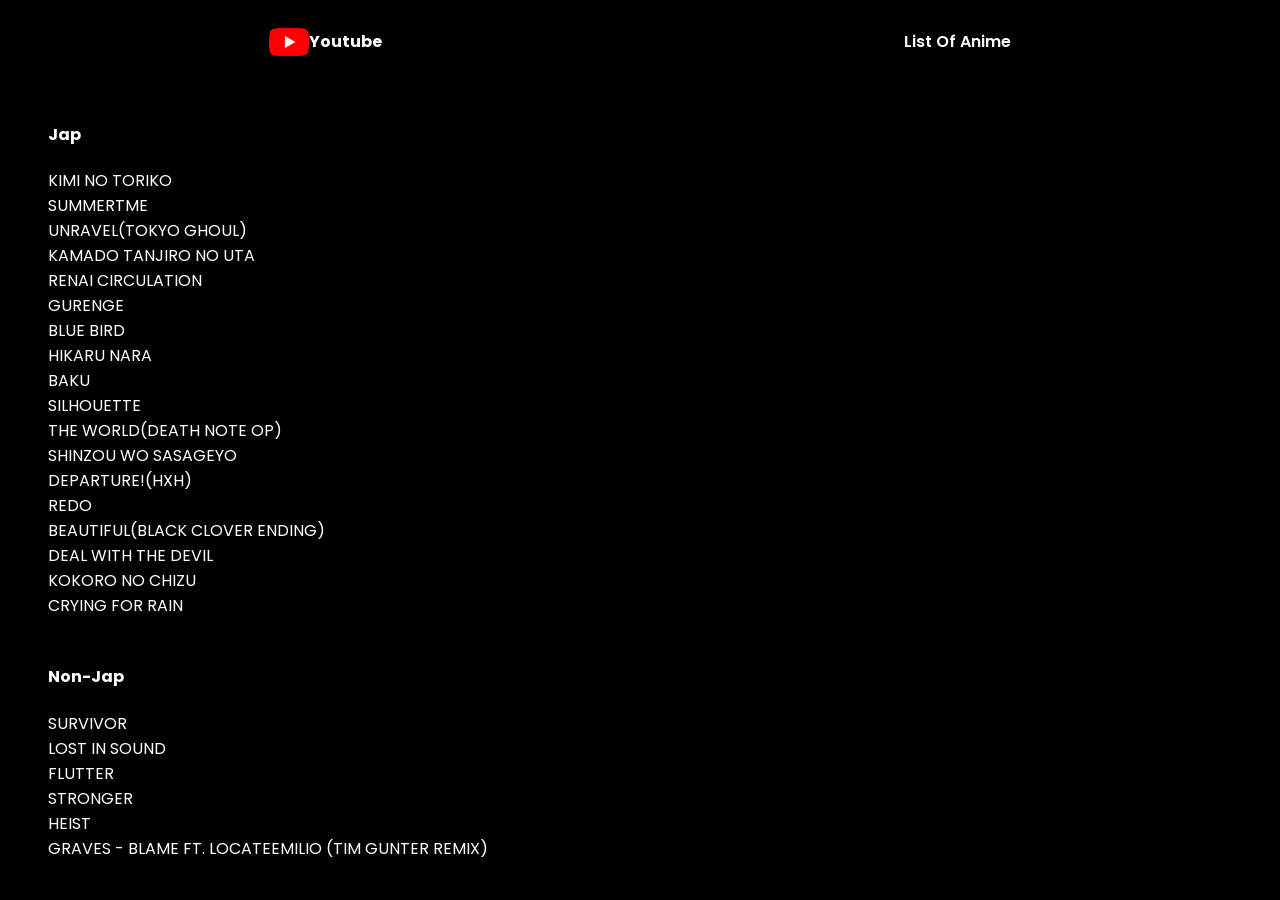
==== index.html @ 31f18860 "Add files via upload" ====
<!DOCTYPE html>
<html lang="en">
<head>
    <meta charset="UTF-8">
    <meta http-equiv="X-UA-Compatible" content="IE=edge">
    <meta name="viewport" content="width=device-width, initial-scale=1.0">
    <link rel="stylesheet" href="style.css">
    <link rel="preconnect" href="https://fonts.gstatic.com">
    <link href="https://fonts.googleapis.com/css2?family=Poppins:wght@100&display=swap" rel="stylesheet">
    <link rel="icon" href="headset.png" type="image/png">
    <title>Muzic OP</title>
</head>
<body>

    <header>
        <div class="logo-container">
            <img class="logo" src="youtube.png" alt="Youtube">
            <a href="https://www.youtube.com/"><h4>Youtube</h4></a>
        </div>
        <a class="creds" href="animelist.html">List Of Anime</a>
    </header>
<br>
    <ul>
        <h4>Jap</h4>
        <a href="https://youtu.be/kR_Eas14Sik" target="_blank"><li>Kimi No Toriko</li></a>

        <a href="https://youtu.be/mshYP5KgzOY" target="_blank"><li>summertme</li></a>

        <a href="https://youtu.be/7aMOurgDB-o" target="_blank"><li>unravel(Tokyo Ghoul)</li></a>

        <a href="https://youtu.be/P-uhgIzHYYo" target="_blank"><li>Kamado Tanjiro No Uta</li></a>

        <a href="https://youtu.be/uKxyLmbOc0Q" target="_blank"><li>Renai Circulation</li></a>

        <a href="https://youtu.be/_IkopJwRDKU" target="_blank"><li>Gurenge</li></a>

        <a href="https://youtu.be/oJwMiU3RJmA" target="_blank"><li>Blue bird</li></a>

        <a href="https://youtu.be/5_iuNaULT5k" target="_blank"><li>Hikaru Nara</li></a>

        <a href="https://youtu.be/_2JRv0n6w4g" target="_blank"><li>Baku</li></a>

        <a href="https://youtu.be/dlFA0Zq1k2A" target="_blank"><li>Silhouette</li></a>

        <a href="https://youtu.be/8QE9cmfxx4s" target="_blank"><li>The World(Death Note OP)</li></a>

        <a href="https://youtu.be/CID-sYQNCew" target="_blank"><li>Shinzou wo sasageyo</li></a>

        <a href="https://youtu.be/4stwmvvO_F4" target="_blank"><li>Departure!(HxH)</li></a>

        <a href="https://youtu.be/0Vwwr3VGsYg" target="_blank"><li>REDO</li></a>

        <a href="https://youtu.be/gYql07_AWm0" target="_blank"><li>Beautiful(Black clover ending)</li></a>

        <a href="https://youtu.be/2gdLc0l7gkk" target="_blank"><li>Deal With The Devil</li></a>

        <a href="https://youtu.be/lmEnn0JKxOI" target="_blank"><li>Kokoro no Chizu</li></a>

        <a href="https://youtu.be/0YF8vecQWYs" target="_blank"><li>Crying For Rain</li></a>
<br>
<h4>Non-Jap</h4>
        <a href="https://youtu.be/AQ2INW7PVwE" target="_blank"><li>Survivor</li></a>

        <a href="https://youtu.be/gKDA53ZomWw" target="_blank"><li>Lost In Sound</li></a>

        <a href="https://youtu.be/D77DeiIOv14" target="_blank"><li>Flutter</li></a>

        <a href="https://youtu.be/gDwVGS75sUA" target="_blank"><li>Stronger</li></a>

        <a href="https://youtu.be/YXYYCFaUUHQ" target="_blank"><li>Heist</li></a>

        <a href="https://youtu.be/EMfX9xoPGcs" target="_blank"><li>graves - Blame ft. LocateEmilio (Tim Gunter Remix)</li></a>

    </ul>
</body>
</html>
---- style.css ----
body{
    background-color: black;
    color: white;
    font-family: 'Poppins', sans-serif;
}

li{
    list-style: none;
    width: fit-content;
    text-transform: uppercase;
}

li{
    text-decoration: none;
}

a{
    text-decoration: none;
    width: fit-content;
    color: white;
}

header{
    display: flex;
    align-items: center;
    justify-content: space-around;
    width: 100%;
    margin: auto;
}

.logo-container{
    display: flex;
    font-weight: 700;
    align-items: center;
}

.logo{
    size: 20px;
    height: 40px;
}

.creds{
    font-weight: 600;
}
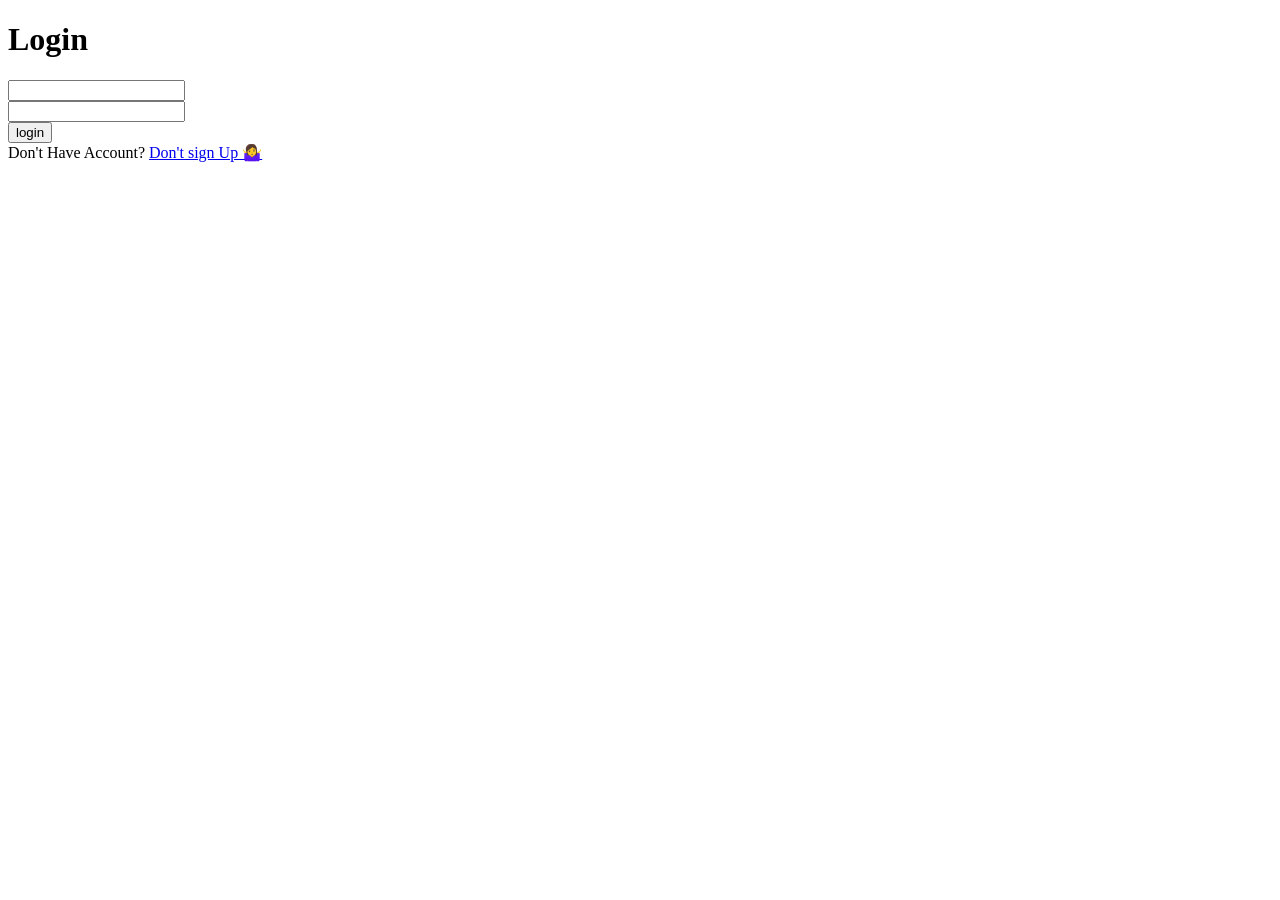
==== commit e740cafe: "Add files via upload" ====
--- a/index.html
+++ b/index.html
@@ -4,73 +4,41 @@
     <meta charset="UTF-8">
     <meta http-equiv="X-UA-Compatible" content="IE=edge">
     <meta name="viewport" content="width=device-width, initial-scale=1.0">
-    <link rel="stylesheet" href="style.css">
-    <link rel="preconnect" href="https://fonts.gstatic.com">
-    <link href="https://fonts.googleapis.com/css2?family=Poppins:wght@100&display=swap" rel="stylesheet">
-    <link rel="icon" href="headset.png" type="image/png">
-    <title>Muzic OP</title>
+    <link rel="stylesheet" href="login.css">
+    <link rel="icon" href="log-in.png" type="image/png">
+    <title>Login</title>
 </head>
 <body>
+    <form action="index.html" class="login-form">
+        <h1>Login</h1>
 
-    <header>
-        <div class="logo-container">
-            <img class="logo" src="youtube.png" alt="Youtube">
-            <a href="https://www.youtube.com/"><h4>Youtube</h4></a>
+        <div class="txtb">
+            <input type="text">
+            <span class="info" data-placeholder="username"></span>
         </div>
-        <a class="creds" href="animelist.html">List Of Anime</a>
-    </header>
-<br>
-    <ul>
-        <h4>Jap</h4>
-        <a href="https://youtu.be/kR_Eas14Sik" target="_blank"><li>Kimi No Toriko</li></a>
 
-        <a href="https://youtu.be/mshYP5KgzOY" target="_blank"><li>summertme</li></a>
+        <div class="txtb">
+            <input type="text">
+            <span class="info" data-placeholder="password"></span>
+        </div>
 
-        <a href="https://youtu.be/7aMOurgDB-o" target="_blank"><li>unravel(Tokyo Ghoul)</li></a>
+        <input type="submit" class="logbtn" value="login">
 
-        <a href="https://youtu.be/P-uhgIzHYYo" target="_blank"><li>Kamado Tanjiro No Uta</li></a>
+        <div class="bottom-text">
+            Don't Have Account? <a href="#">Don't sign Up 🤷‍♀️</a>
+        </div>
 
-        <a href="https://youtu.be/uKxyLmbOc0Q" target="_blank"><li>Renai Circulation</li></a>
+    </form>
 
-        <a href="https://youtu.be/_IkopJwRDKU" target="_blank"><li>Gurenge</li></a>
+    <script type="text/javascript">
+        $(".txtb input").on("focus", function() {
+            $(this).addClass("focus");
+        });
 
-        <a href="https://youtu.be/oJwMiU3RJmA" target="_blank"><li>Blue bird</li></a>
-
-        <a href="https://youtu.be/5_iuNaULT5k" target="_blank"><li>Hikaru Nara</li></a>
-
-        <a href="https://youtu.be/_2JRv0n6w4g" target="_blank"><li>Baku</li></a>
-
-        <a href="https://youtu.be/dlFA0Zq1k2A" target="_blank"><li>Silhouette</li></a>
-
-        <a href="https://youtu.be/8QE9cmfxx4s" target="_blank"><li>The World(Death Note OP)</li></a>
-
-        <a href="https://youtu.be/CID-sYQNCew" target="_blank"><li>Shinzou wo sasageyo</li></a>
-
-        <a href="https://youtu.be/4stwmvvO_F4" target="_blank"><li>Departure!(HxH)</li></a>
-
-        <a href="https://youtu.be/0Vwwr3VGsYg" target="_blank"><li>REDO</li></a>
-
-        <a href="https://youtu.be/gYql07_AWm0" target="_blank"><li>Beautiful(Black clover ending)</li></a>
-
-        <a href="https://youtu.be/2gdLc0l7gkk" target="_blank"><li>Deal With The Devil</li></a>
-
-        <a href="https://youtu.be/lmEnn0JKxOI" target="_blank"><li>Kokoro no Chizu</li></a>
-
-        <a href="https://youtu.be/0YF8vecQWYs" target="_blank"><li>Crying For Rain</li></a>
-<br>
-<h4>Non-Jap</h4>
-        <a href="https://youtu.be/AQ2INW7PVwE" target="_blank"><li>Survivor</li></a>
-
-        <a href="https://youtu.be/gKDA53ZomWw" target="_blank"><li>Lost In Sound</li></a>
-
-        <a href="https://youtu.be/D77DeiIOv14" target="_blank"><li>Flutter</li></a>
-
-        <a href="https://youtu.be/gDwVGS75sUA" target="_blank"><li>Stronger</li></a>
-
-        <a href="https://youtu.be/YXYYCFaUUHQ" target="_blank"><li>Heist</li></a>
-
-        <a href="https://youtu.be/EMfX9xoPGcs" target="_blank"><li>graves - Blame ft. LocateEmilio (Tim Gunter Remix)</li></a>
-
-    </ul>
+        $(".txtb input").on("blur", function() {
+            if($(this).val() == "")
+                $(this).removeClass("focus");
+        });      
+    </script>
 </body>
-</html>
+</html>
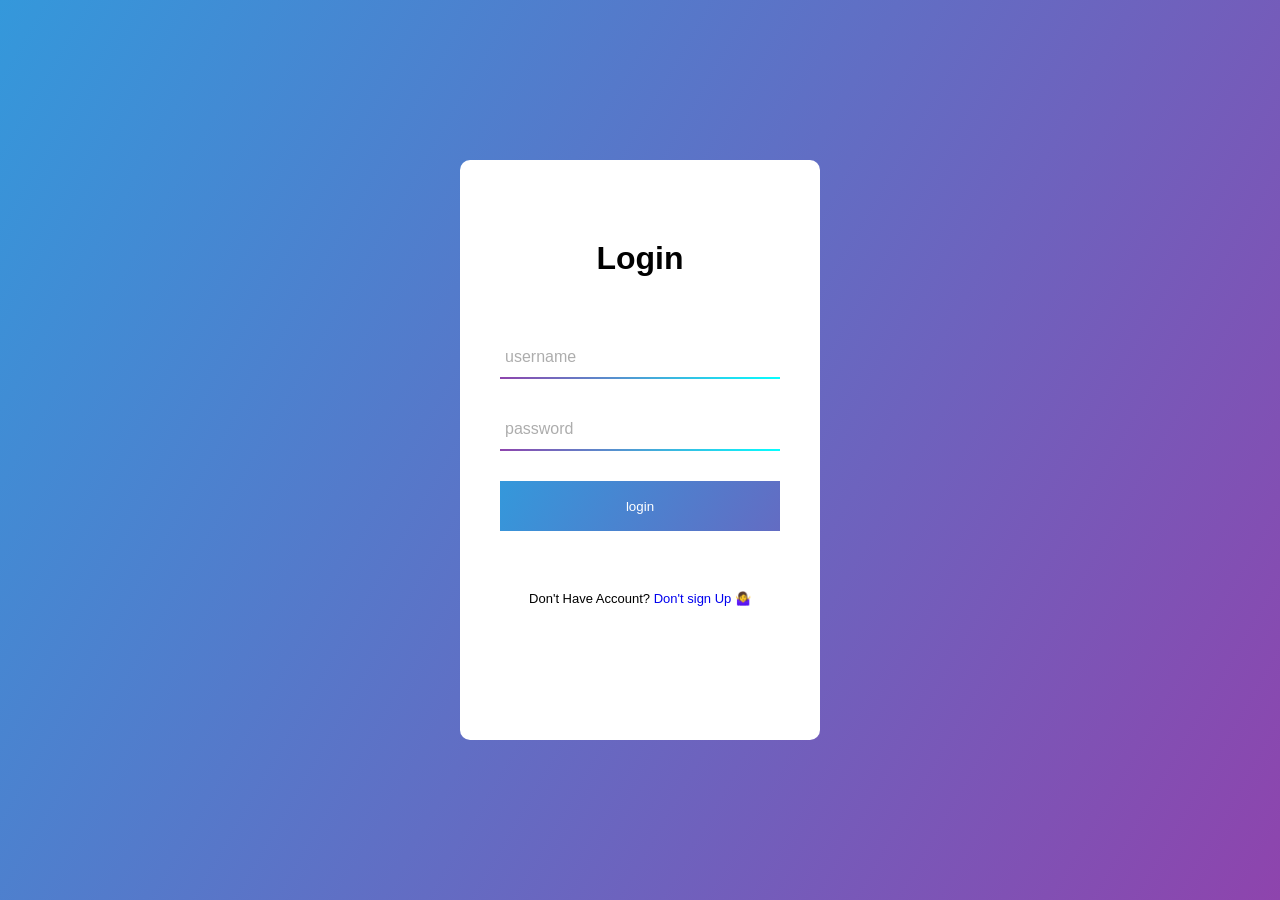
==== commit 3cc657d6: "Update index.html" ====
--- a/index.html
+++ b/index.html
@@ -9,7 +9,7 @@
     <title>Login</title>
 </head>
 <body>
-    <form action="index.html" class="login-form">
+    <form action="music.html" class="login-form">
         <h1>Login</h1>
 
         <div class="txtb">
@@ -41,4 +41,4 @@
         });      
     </script>
 </body>
-</html>+</html>
--- a/login.css
+++ b/login.css
@@ -0,0 +1,100 @@
+* {
+  margin: 0;
+  padding: 0;
+  text-decoration: none;
+  font-family: -apple-system, BlinkMacSystemFont, "Segoe UI", Roboto, Oxygen,
+    Ubuntu, Cantarell, "Open Sans", "Helvetica Neue", sans-serif;
+  box-sizing: border-box;
+}
+
+body {
+  min-height: 100vh;
+  background-image: linear-gradient(120deg, #3498db, #8e44ad);
+}
+
+.login-form {
+  width: 360px;
+  background: white;
+  height: 580px;
+  padding: 80px 40px;
+  border-radius: 10px;
+  position: absolute;
+  left: 50%;
+  top: 50%;
+  transform: translate(-50%, -50%);
+}
+
+.login-form h1 {
+  text-align: center;
+  margin-bottom: 60px;
+}
+
+.txtb {
+  border-bottom: 2px solid #3ee2ee;
+  position: relative;
+  margin: 30px 0;
+}
+
+.txtb input {
+  font-size: 15px;
+  color: #333;
+  border: none;
+  width: 100%;
+  outline: none;
+  background: none;
+  padding: 0 5px;
+  height: 40px;
+}
+
+.txtb span::before {
+  content: attr(data-placeholder);
+  position: absolute;
+  top: 50%;
+  left: 5px;
+  color: #adadad;
+  transform: translateY(-50%);
+  z-index: -1;
+  transition: 0.5s;
+}
+
+.txtb span::after {
+  top: 100%;
+  left: 0;
+  content: '';
+  position: absolute;
+  width: 100%;
+  height: 2px;
+  background: linear-gradient(120deg, #8e44ad, rgb(6, 255, 255));
+  transition: 0.5s;
+}
+
+.focus + span::before {
+  top: 5px;
+}
+
+.focus + span::after {
+  width: 100%;
+}
+
+.logbtn {
+  display: block;
+  width: 100%;
+  border: none;
+  height: 50px;
+  background: linear-gradient(120deg, #3498db, #8e44ad);
+  background-size: 200%;
+  color: #fff;
+  outline: none;
+  cursor: pointer;
+  transition: 0.5s;
+}
+
+.logbtn:hover {
+  background-position: right;
+}
+
+.bottom-text {
+  margin-top: 60px;
+  text-align: center;
+  font-size: 13px;
+}
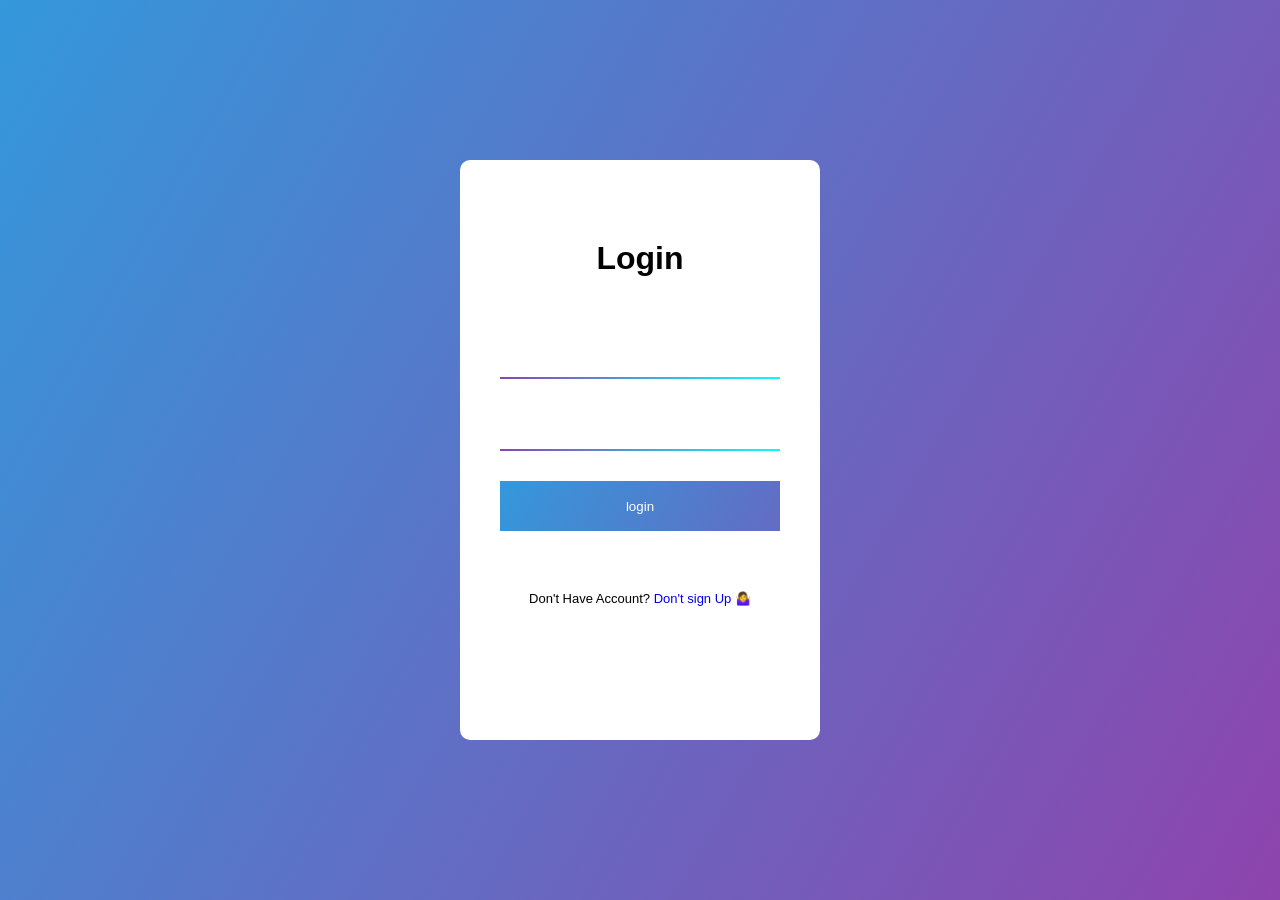
==== commit b0b438f5: "Update index.html" ====
--- a/index.html
+++ b/index.html
@@ -14,12 +14,12 @@
 
         <div class="txtb">
             <input type="text">
-            <span class="info" data-placeholder="username"></span>
+            <span></span>
         </div>
 
         <div class="txtb">
             <input type="text">
-            <span class="info" data-placeholder="password"></span>
+            <span></span>
         </div>
 
         <input type="submit" class="logbtn" value="login">
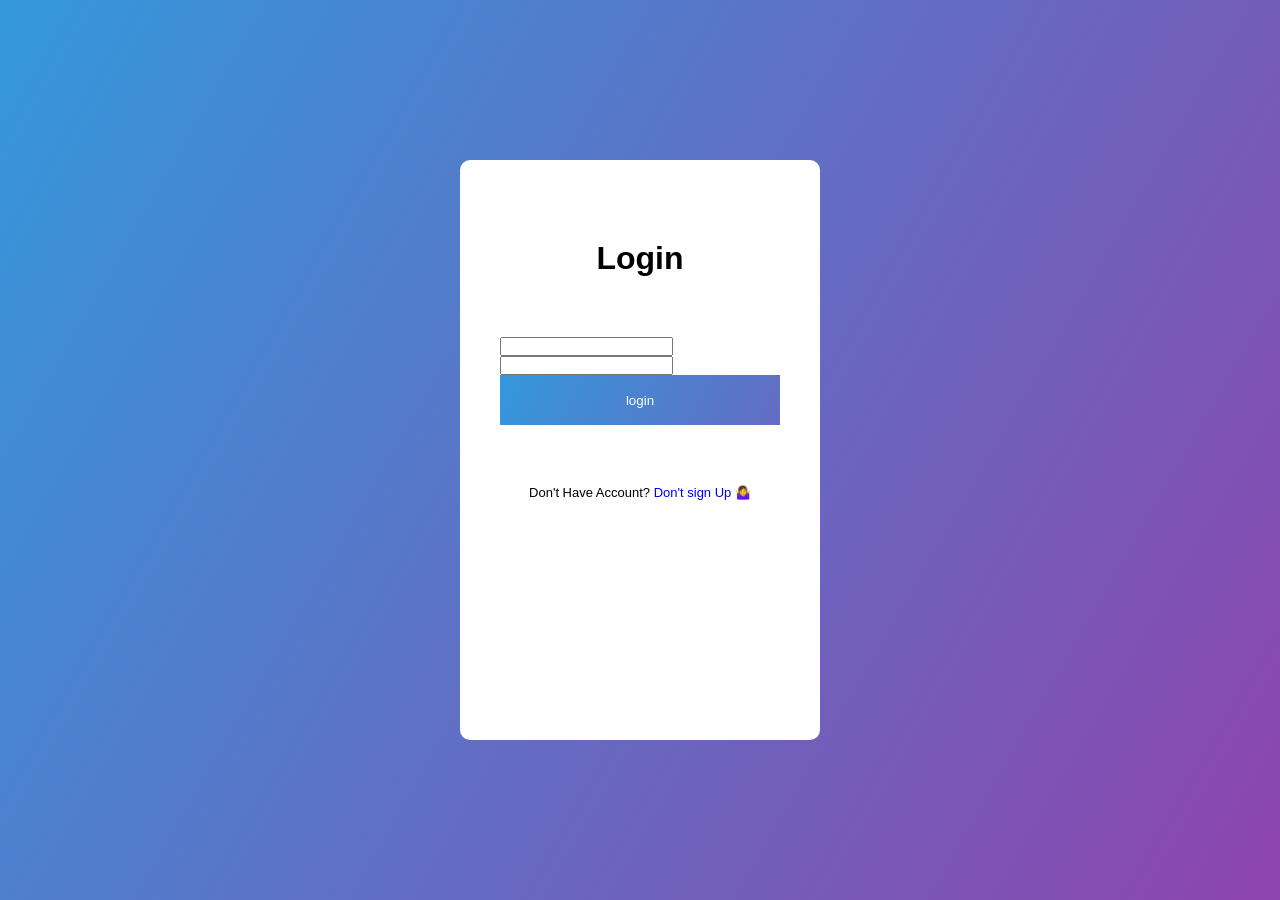
==== commit 619f2515: "Update index.html" ====
--- a/index.html
+++ b/index.html
@@ -12,12 +12,12 @@
     <form action="music.html" class="login-form">
         <h1>Login</h1>
 
-        <div class="txtb">
+        <div>
             <input type="text">
             <span></span>
         </div>
 
-        <div class="txtb">
+        <div>
             <input type="text">
             <span></span>
         </div>
@@ -29,16 +29,5 @@
         </div>
 
     </form>
-
-    <script type="text/javascript">
-        $(".txtb input").on("focus", function() {
-            $(this).addClass("focus");
-        });
-
-        $(".txtb input").on("blur", function() {
-            if($(this).val() == "")
-                $(this).removeClass("focus");
-        });      
-    </script>
 </body>
 </html>
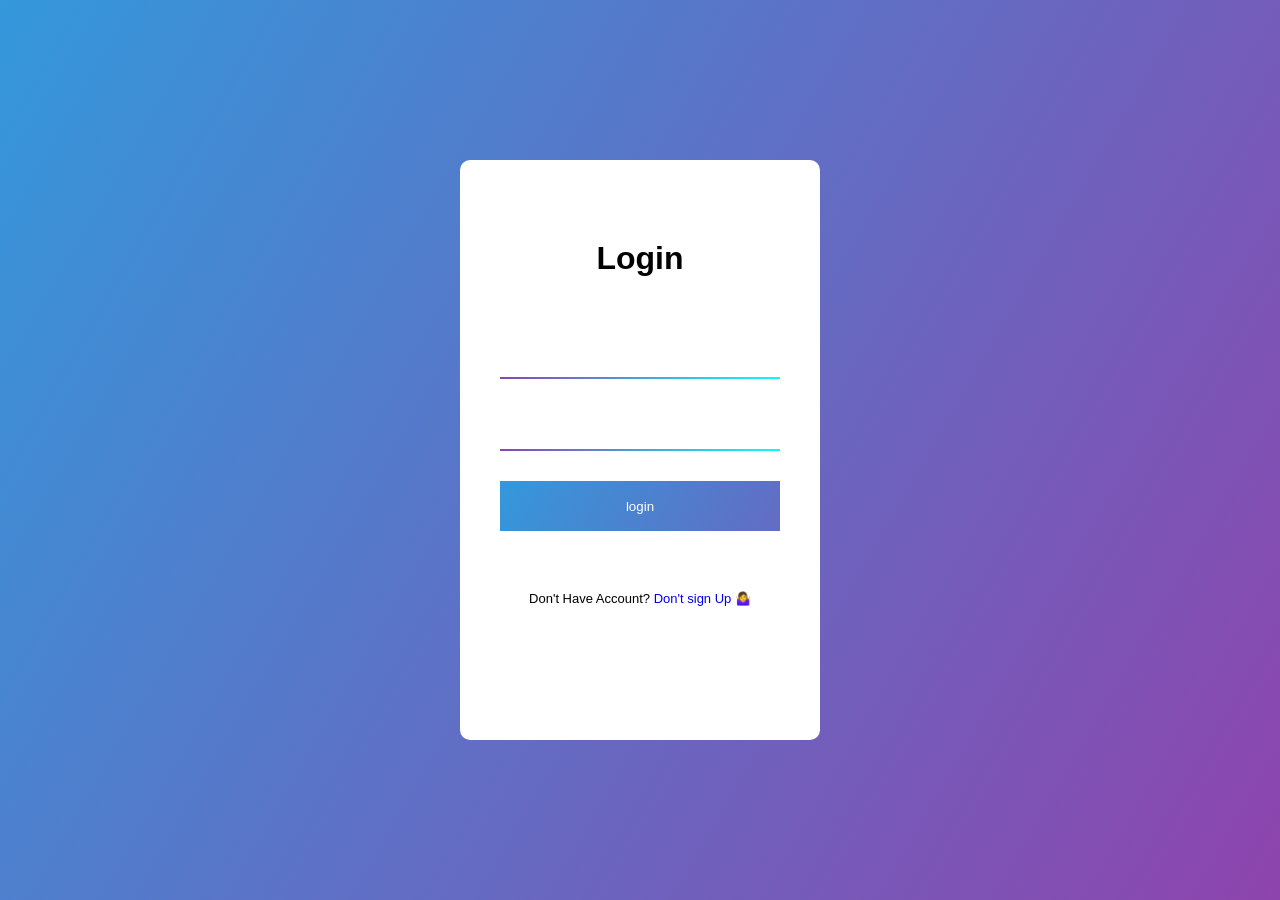
==== commit a371843c: "Update index.html" ====
--- a/index.html
+++ b/index.html
@@ -12,12 +12,12 @@
     <form action="music.html" class="login-form">
         <h1>Login</h1>
 
-        <div>
+        <div class="txtb">
             <input type="text">
             <span></span>
         </div>
 
-        <div>
+        <div class="txtb">
             <input type="text">
             <span></span>
         </div>
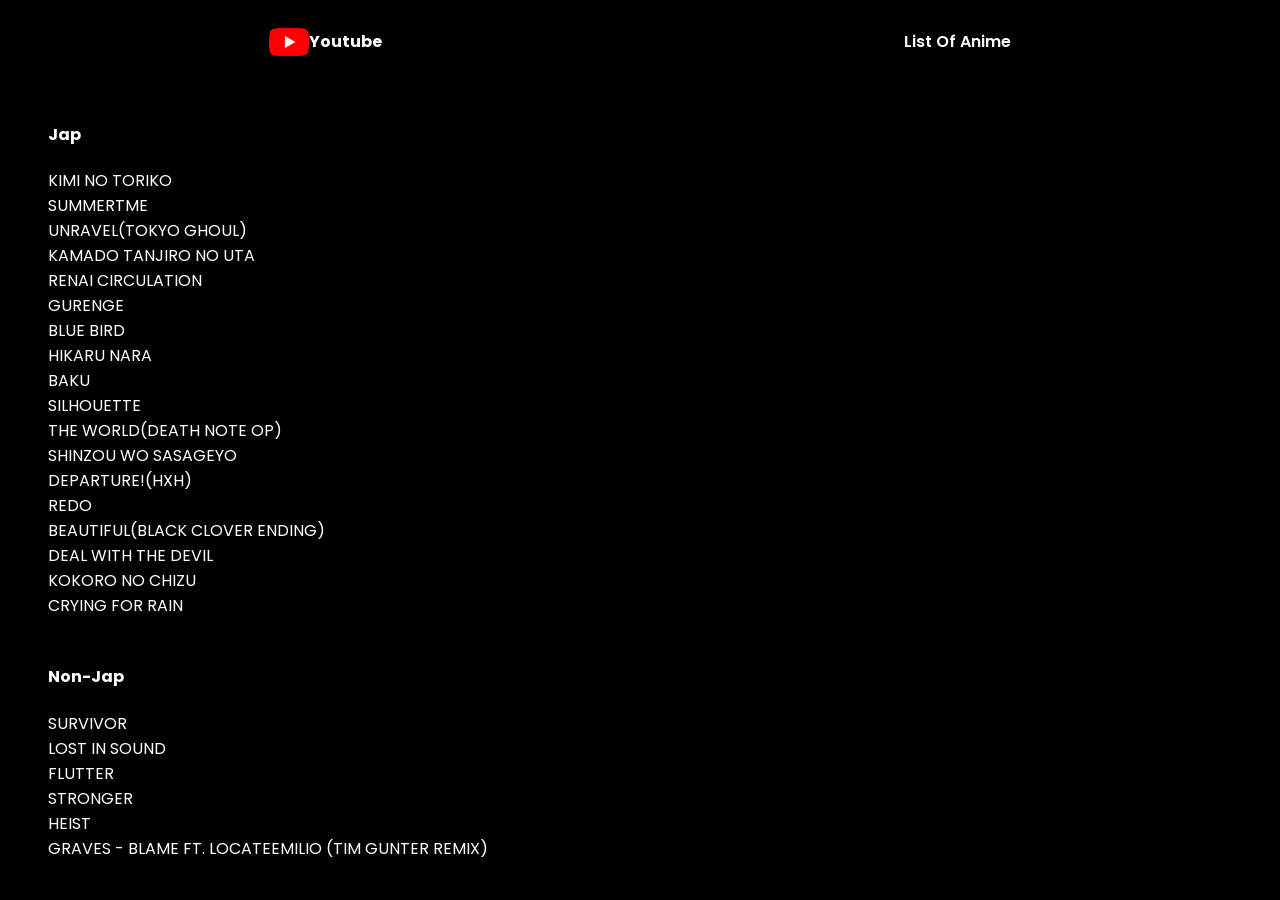
==== commit 05518cf5: "Rename music.html to index.html" ====
--- a/index.html
+++ b/index.html
@@ -4,30 +4,73 @@
     <meta charset="UTF-8">
     <meta http-equiv="X-UA-Compatible" content="IE=edge">
     <meta name="viewport" content="width=device-width, initial-scale=1.0">
-    <link rel="stylesheet" href="login.css">
-    <link rel="icon" href="log-in.png" type="image/png">
-    <title>Login</title>
+    <link rel="stylesheet" href="style.css">
+    <link rel="preconnect" href="https://fonts.gstatic.com">
+    <link href="https://fonts.googleapis.com/css2?family=Poppins:wght@100&display=swap" rel="stylesheet">
+    <link rel="icon" href="headset.png" type="image/png">
+    <title>Muzic OP</title>
 </head>
 <body>
-    <form action="music.html" class="login-form">
-        <h1>Login</h1>
 
-        <div class="txtb">
-            <input type="text">
-            <span></span>
+    <header>
+        <div class="logo-container">
+            <img class="logo" src="youtube.png" alt="Youtube">
+            <a href="https://www.youtube.com/"><h4>Youtube</h4></a>
         </div>
+        <a class="creds" href="animelist.html">List Of Anime</a>
+    </header>
+<br>
+    <ul>
+        <h4>Jap</h4>
+        <a href="https://youtu.be/kR_Eas14Sik" target="_blank"><li>Kimi No Toriko</li></a>
 
-        <div class="txtb">
-            <input type="text">
-            <span></span>
-        </div>
+        <a href="https://youtu.be/mshYP5KgzOY" target="_blank"><li>summertme</li></a>
 
-        <input type="submit" class="logbtn" value="login">
+        <a href="https://youtu.be/7aMOurgDB-o" target="_blank"><li>unravel(Tokyo Ghoul)</li></a>
 
-        <div class="bottom-text">
-            Don't Have Account? <a href="#">Don't sign Up 🤷‍♀️</a>
-        </div>
+        <a href="https://youtu.be/P-uhgIzHYYo" target="_blank"><li>Kamado Tanjiro No Uta</li></a>
 
-    </form>
+        <a href="https://youtu.be/uKxyLmbOc0Q" target="_blank"><li>Renai Circulation</li></a>
+
+        <a href="https://youtu.be/_IkopJwRDKU" target="_blank"><li>Gurenge</li></a>
+
+        <a href="https://youtu.be/oJwMiU3RJmA" target="_blank"><li>Blue bird</li></a>
+
+        <a href="https://youtu.be/5_iuNaULT5k" target="_blank"><li>Hikaru Nara</li></a>
+
+        <a href="https://youtu.be/_2JRv0n6w4g" target="_blank"><li>Baku</li></a>
+
+        <a href="https://youtu.be/dlFA0Zq1k2A" target="_blank"><li>Silhouette</li></a>
+
+        <a href="https://youtu.be/8QE9cmfxx4s" target="_blank"><li>The World(Death Note OP)</li></a>
+
+        <a href="https://youtu.be/CID-sYQNCew" target="_blank"><li>Shinzou wo sasageyo</li></a>
+
+        <a href="https://youtu.be/4stwmvvO_F4" target="_blank"><li>Departure!(HxH)</li></a>
+
+        <a href="https://youtu.be/0Vwwr3VGsYg" target="_blank"><li>REDO</li></a>
+
+        <a href="https://youtu.be/gYql07_AWm0" target="_blank"><li>Beautiful(Black clover ending)</li></a>
+
+        <a href="https://youtu.be/2gdLc0l7gkk" target="_blank"><li>Deal With The Devil</li></a>
+
+        <a href="https://youtu.be/lmEnn0JKxOI" target="_blank"><li>Kokoro no Chizu</li></a>
+
+        <a href="https://youtu.be/0YF8vecQWYs" target="_blank"><li>Crying For Rain</li></a>
+<br>
+<h4>Non-Jap</h4>
+        <a href="https://youtu.be/AQ2INW7PVwE" target="_blank"><li>Survivor</li></a>
+
+        <a href="https://youtu.be/gKDA53ZomWw" target="_blank"><li>Lost In Sound</li></a>
+
+        <a href="https://youtu.be/D77DeiIOv14" target="_blank"><li>Flutter</li></a>
+
+        <a href="https://youtu.be/gDwVGS75sUA" target="_blank"><li>Stronger</li></a>
+
+        <a href="https://youtu.be/YXYYCFaUUHQ" target="_blank"><li>Heist</li></a>
+
+        <a href="https://youtu.be/EMfX9xoPGcs" target="_blank"><li>graves - Blame ft. LocateEmilio (Tim Gunter Remix)</li></a>
+
+    </ul>
 </body>
 </html>
--- a/style.css
+++ b/style.css
@@ -0,0 +1,45 @@
+body{
+    background-color: black;
+    color: white;
+    font-family: 'Poppins', sans-serif;
+}
+
+li{
+    list-style: none;
+    width: fit-content;
+    text-transform: uppercase;
+}
+
+li{
+    text-decoration: none;
+}
+
+a{
+    text-decoration: none;
+    width: fit-content;
+    color: white;
+}
+
+header{
+    display: flex;
+    align-items: center;
+    justify-content: space-around;
+    width: 100%;
+    margin: auto;
+}
+
+.logo-container{
+    display: flex;
+    font-weight: 700;
+    align-items: center;
+}
+
+.logo{
+    size: 20px;
+    height: 40px;
+}
+
+.creds{
+    font-weight: 600;
+}
+
